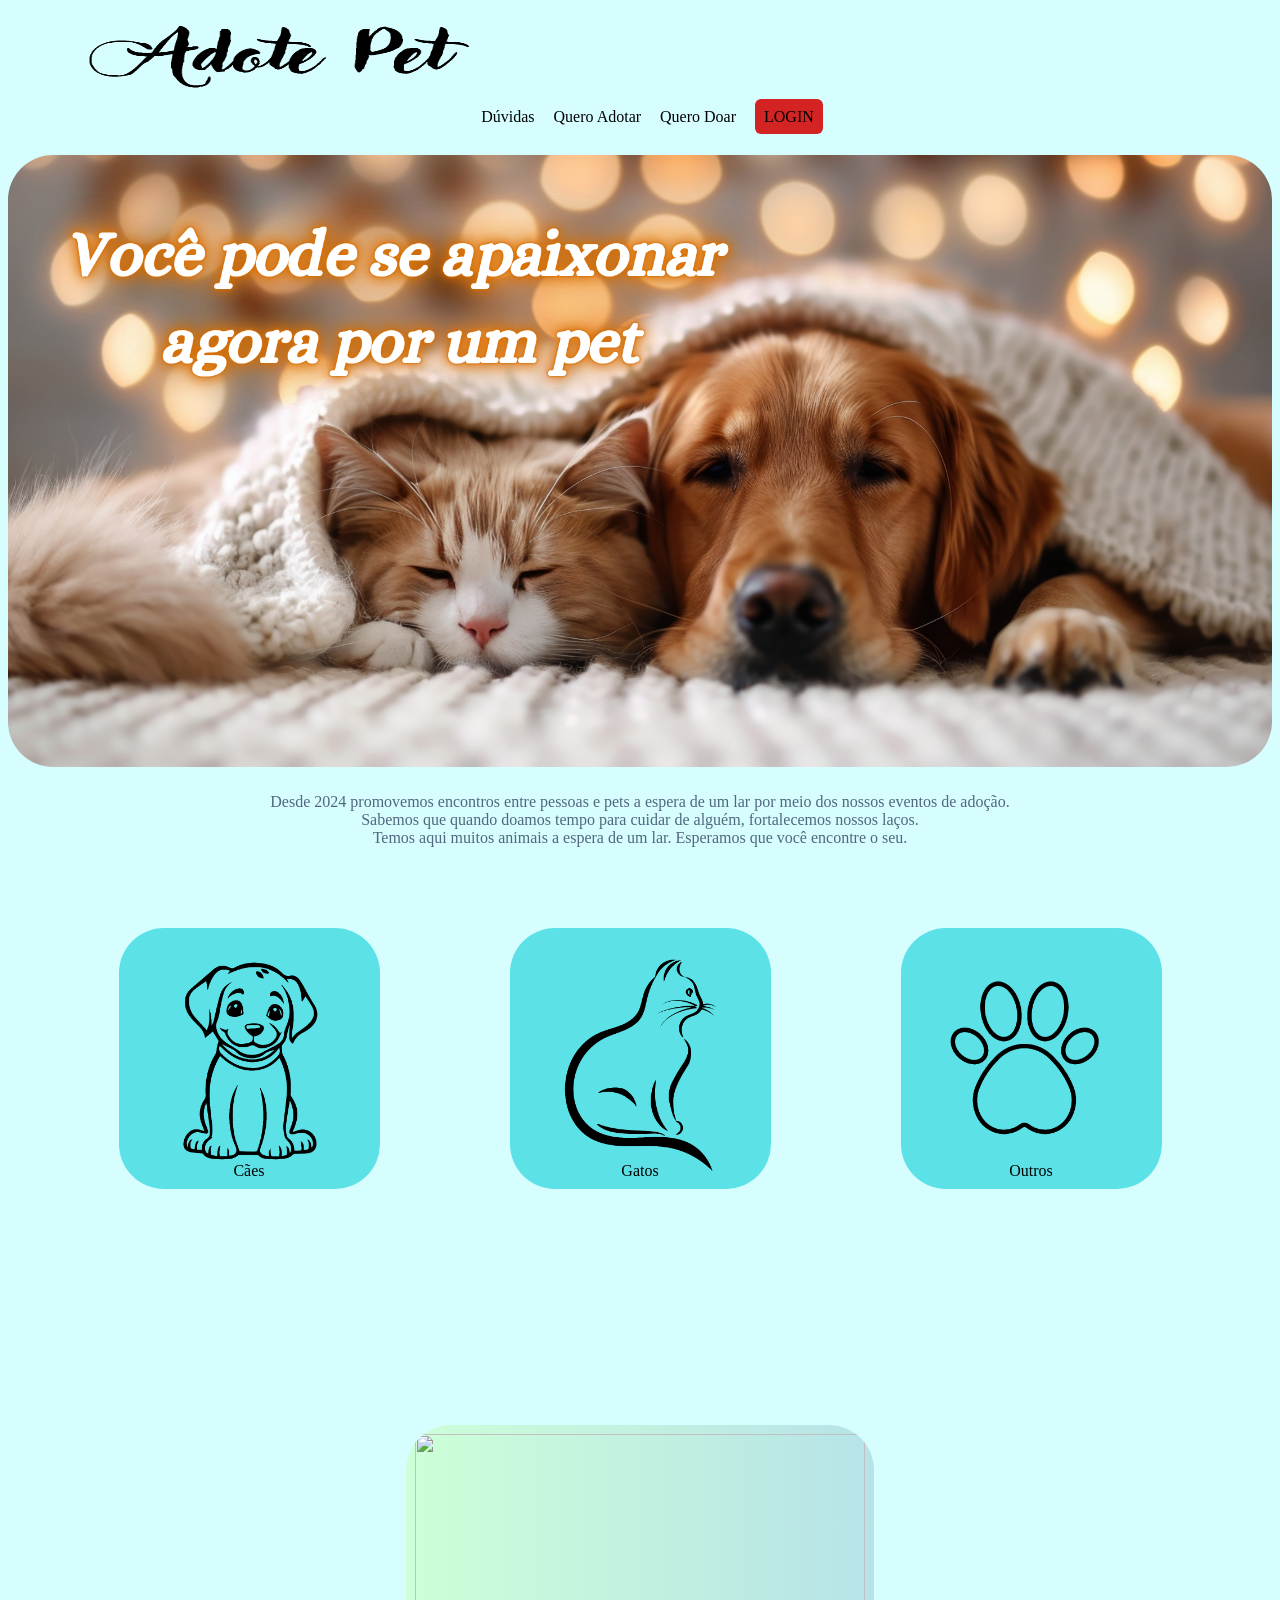
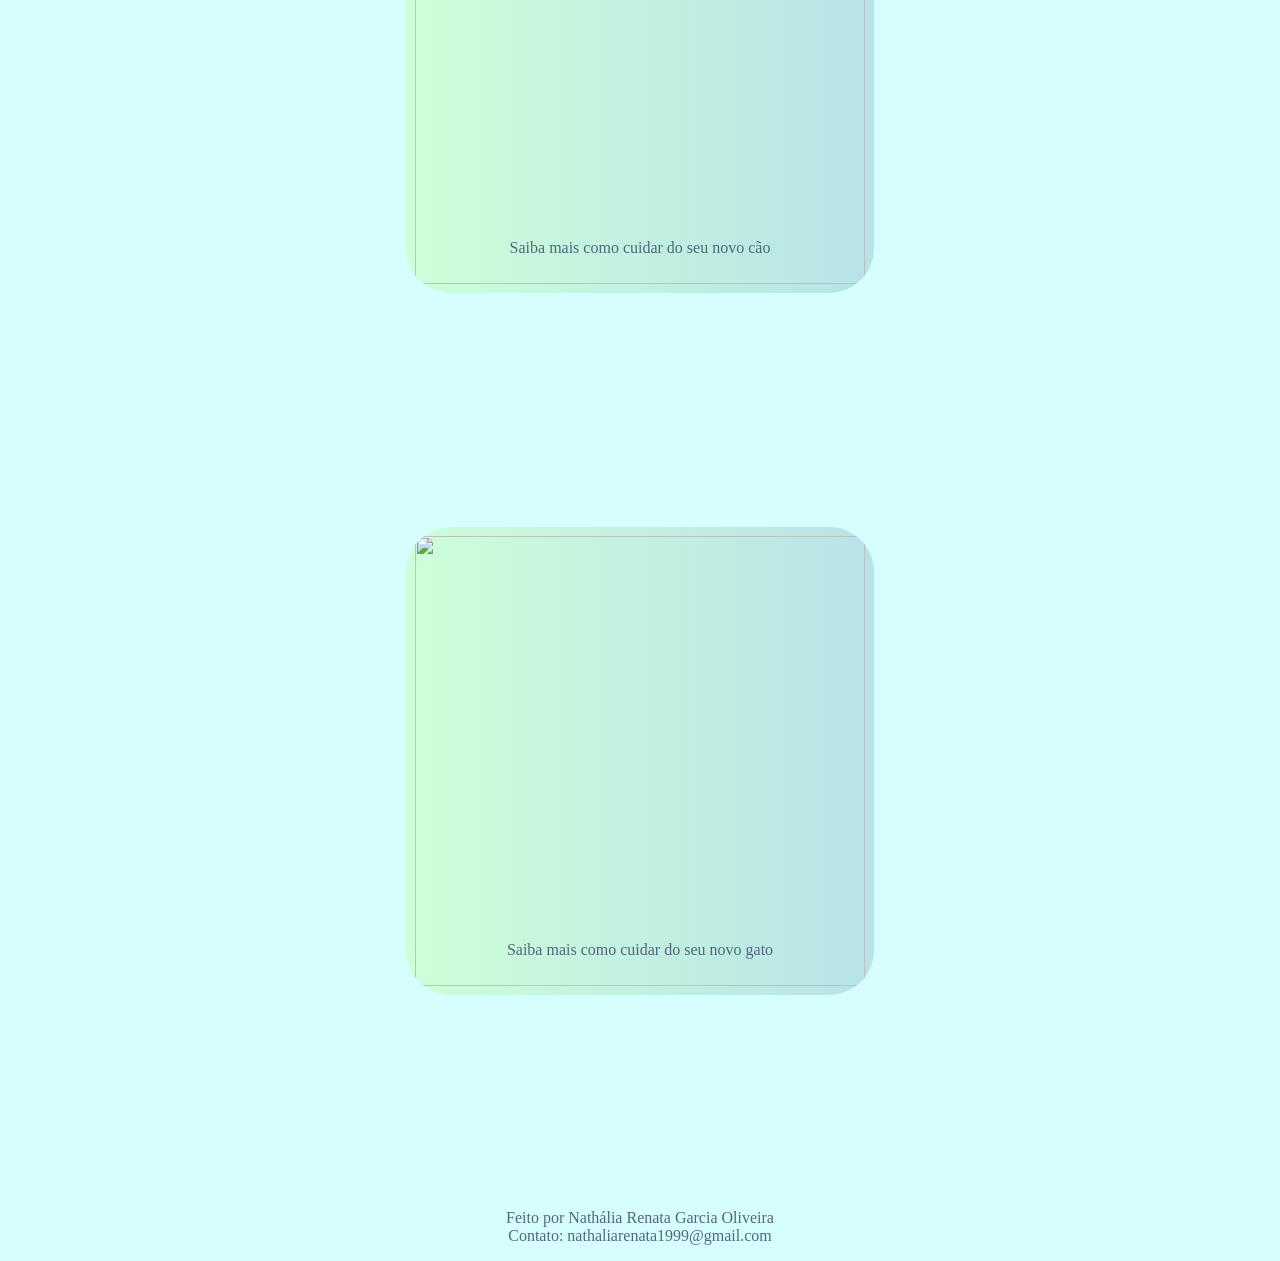
==== index.html @ 2b7d3186 "Add files via upload" ====
<!DOCTYPE html>
<html lang="pt-br">
<head>
    <meta charset="UTF-8">
    <meta name="viewport" content="width=device-width, initial-scale=1.0">
    <title>Adote seu Pet</title>
    <link rel="stylesheet" href="stylecalig.css">
    <link rel="stylesheet" href="style.css">
</head>
<body>
    <div class="header-container">
        <div class="barra">
            <img src="Logo.png" class="logo1">
            <div class="text">
                <nav class="linkcar">
                    <a href="duvidas.html">Dúvidas</a>
                    <a href="adote.html">Quero Adotar</a>
                    <a href="doe.html">Quero Doar</a>
                    <a href="login.html" class="entrar">LOGIN</a>
                </nav>
            </div>
        </div>
    
        <img src="Cat and dog 1.png" class="capa">
    </div>
    <p class="text2"> Desde 2024 promovemos encontros entre pessoas e pets a espera de um lar por meio dos nossos eventos de adoção.<br> 
        Sabemos que quando doamos tempo para cuidar de alguém, fortalecemos nossos laços.<br>  
        Temos aqui muitos animais a espera de um lar. Esperamos que você encontre o seu.</p> 
    
        <div class="container-animais">
            <div class="item-animal">
                <img src="Dog2.png" class="animal-imagem">
                <label class="animal-descricao">Cães</label>
            </div>
            <div class="item-animal">
                <img src="cat.png" class="animal-imagem">
                <label class="animal-descricao">Gatos</label>
            </div>
            <div class="item-animal">
                <img src="pata.png" class="animal-imagem">
                <label class="animal-descricao">Outros</label>
            </div>
        </div>
        <div class="dicas">
            <div class="mov">
            <div class="item-dicas">
                <img src="DogDicas.PNG" class="animal-dicas">
                 <a  class="text2" href="cuidadoscao.html" >Saiba mais como cuidar do seu novo cão</a >
            </div>    
            </div>
            
            <div class="mov">
            <div class="item-dicas" >
                <img src="Gatodicas.PNG" class="animal-dicas">
                <a  class="text2" href="cuidadosgato.html" >Saiba mais como cuidar do seu novo gato</a >
            </div>
            </div>
        </div>
    </div>
    <br>
    <br>
    <br>
<div class="text2">
    <p>Feito por Nathália Renata Garcia Oliveira
    <br>
    Contato: nathaliarenata1999@gmail.com</p>
</div>
---- stylecalig.css ----
body{
    font-family: 'Alice', serif;
}

@font-face {
  font-family: 'Alice';
  src: url("C:\Users\natha\OneDrive\Documentos\DESENVOLVIMENTO DE SISTEMAS\HTML\Portifolio\Adoção de Animais\Alice-Regular.ttf") format('ttf'),
       url("C:\Users\natha\OneDrive\Documentos\DESENVOLVIMENTO DE SISTEMAS\HTML\Portifolio\Adoção de Animais\Alice-Regular.ttf") format('ttf'),
       url("C:\Users\natha\OneDrive\Documentos\DESENVOLVIMENTO DE SISTEMAS\HTML\Portifolio\Adoção de Animais\Alice-Regular.ttf") format('truetype');
  font-weight: normal;
  font-style: normal; /* adiciona a fonte do texto*/
}
---- style.css ----
.header-container {
    display: flex;
    flex-direction: column;
    width: 100%;
}

.barra {
    display: flex;
    flex-direction: column; /* Mudamos para coluna para empilhar logo, links e a linha */
    align-items: flex-start; /* Alinha os itens à esquerda */
    padding: 10px 50px;
    /* Outros estilos da barra, se houver */
}

.linkcar a {
    margin-left: 15px;
    text-decoration: none;
    color: black;
}

.text label {
    width: 100%; /* Faz a linha de pontos ocupar a largura da barra */
    font-size: 1em;
    color: black;
    white-space: nowrap;
    overflow: hidden;
    text-overflow: ellipsis;
    text-align: left; /* Alinha os pontos à esquerda */
    padding-bottom: 5px; /* Adiciona um pouco de espaço abaixo da linha */
}

.capa {
    width: 100%;
    height: auto;
    border-radius: 5dvh;
    padding: 0;
    margin: 10px auto;
    border: 0;
    display: block;
    max-width: 170dvh;
    max-height: 80dvh;
    object-fit: cover;
}

.logo1{
    width: 50dvh;
    height: 20dvh;
    display: flex;
    margin: -5dvh;
    margin-left: 1dvh;
    }
 

.linkcar{
    /* background-color: #d7feff; */
    width: 100%; 
    height: 0;
    margin: 0;
    padding: 0;
    margin-bottom: 3dvh;
    display: block;
    justify-content: space-between;
    text-align: center;
    margin-left: auto;
    margin-right: auto;
    
}
.entrar , .voltar{
    width: 19dvh; /* Ajustado para um tamanho fixo legível em qualquer tela(largura do botão) */
    height: 5dvh; /*tamanho do botão*/
    border-radius: 5dvh;
    padding: 1dvh;
    background-color: #d32323;
    margin: -1dvh;
    color: azure;
    border: none;
    border-radius: 6px;
    font-size: 1rem;
    cursor: pointer;
  
}

h1 {
    text-align: center;
    font-size: 40px;
    margin: 0;
}

.text {  
    text-align: center;
    font-family: Georgia, 'Times New Roman', Times, serif;
    display: flex;
    flex-direction: column;
    align-items: flex-end; /* Alinha os links à direita */
    width: 100%; /* Ocupa a largura total da barra */

}
.text2{
    text-decoration: none; /* Remove sublinhado do iperlink */
   color: #51677e; 
   text-align: center;
}
.container-animais{
    display: flex;
    flex-wrap: wrap; /* Para quebrar para a próxima linha em telas menores */
    justify-content: center; /* Centralizar os itens horizontalmente */
    gap: 40px; /* Espaçamento entre os itens */
    padding: 20px; /* Espaçamento ao redor do container */
}

.item-animal{
    display: flex;
    flex-direction: column; /* Alinhar imagem e texto verticalmente */
    align-items: center; /* Centralizar imagem e texto horizontalmente dentro do item */
    text-align: center;
    padding: 5dvh;
    
}

.animal-imagem{
    width: 25dvh; /* Tamanho da imagem relativo à altura da viewport */
    height: 25dvh;
    border-radius: 5dvh;
    padding: 2dvh;
    background-color: #5ce1e6;
    margin-bottom: -3vh; /* Espaço entre a imagem e a descrição */
}

.animal-descricao {
    font-family: Georgia, 'Times New Roman', Times, serif;
}

.dicas {
    display: flex;
    flex-wrap: wrap;
    justify-content: center; 
    gap: 30dvh; /* Afasta os dois objetos*/
    padding: 20dvh; /* A descrição desce para baixo, saindo da imagem*/
}

.item-dicas {
    display: flex;
    flex-direction: column; 
    align-items: center; 
    text-align: center;
    
}

.animal-dicas {
    width: 50dvh;
    height: 50dvh;
    border-radius: 5dvh;
    padding: 1vh;
    background: linear-gradient(to right, #cdffd8, #94b9ff,#bbf0de);/* faz um degrade*/
    margin-bottom: -6vh; /* A descrição sobe para cima(encaixando dentro da imagem)*/
    -webkit-animation: beta-gradient 3s linear infinite;
    -moz-animation: beta-gradient 3s linear infinite;
    animation: beta-gradient 3s linear infinite;
    overflow: hidden;
    background-size: 500% auto;
}
.animal-dicas ::after {
  content: "";
  width: 100%;
  height: 200px;
  position: absolute;
  top: 0;
  left: 0;
  background-image: -webkit-linear-gradient(315deg, rgba(9, 79, 153, 0.29), rgba(164, 164, 164, 0.18) 50%, rgba(45, 45, 81, 0.49) 95%), url(https://www.transparenttextures.com/patterns/climpek.png);
  background-image: linear-gradient(135deg, #ffffff00, #ffffff2e 50%, #ffffff00 95%), url(https://www.transparenttextures.com/patterns/climpek.png);
  -webkit-animation: beta-gradient 40s linear infinite;
  -moz-animation: beta-gradient 40s linear infinite;
  animation: beta-gradient 40s linear infinite;
}
@-webkit-keyframes beta-gradient {
    0%{background-position:0 0}
    100%{background-position:100% 0}
}
@-moz-keyframes beta-gradient {
    0%{background-position:0 0}
    100%{background-position:100% 0}
}
@keyframes beta-gradient { 
    0%{background-position:0 0}
    100%{background-position:100% 0}
}

.textduv {
    text-align: center;
    font-family: Georgia, 'Times New Roman', Times, serif;
    
}
body {
    background-color: #d7feff;
    
}
td{
    display: flex;
    justify-content: center;
}
.mov{
        color: #333;
        cursor: pointer; /* Transforma a seta do mouse na "mãozinha" de clique */
        transition: transform 0.5s ease; /* Suaviza o movimento */
    }
.mov :hover{
    color: #007BFF; /* Muda a cor opcionalmente */
    
}

.item-animal:hover, .info-imagem-adote:hover,.imagem-doe:hover,.login:hover {
 transform: scale(1.1);
}
.item-animal:hover, .info-imagem-adote:hover, .imagem-doe:hover,.login:hover {
    transition: transform 0.3s ease; /* Faz a animação durar 0.3 segundos */
}


/* ==========================================================================
   RESPONSIVIDADE
   ========================================================================== */

   /* Regras gerais para garantir centralização de títulos em qualquer ecrã */
h1 {
    text-align: center !important;
    width: 100% !important;
    margin-top: 20px !important;
    margin-bottom: 20px !important;
}

@media screen and (max-width: 768px) {

    /* Força o container do topo a exibir tudo verticalmente e limpa alturas fixas */
    div.header-container {
        height: auto !important;
        min-height: min-content !important;
        display: block !important;
        visibility: visible !important;
        opacity: 1 !important;
    }

    /* Força a barra a aparecer e quebrar em linha */
    div.barra {
        display: flex !important;
        flex-direction: column !important;
        align-items: center !important;
        justify-content: center !important;
        width: 100% !important;
        height: auto !important;
        position: static !important;
        visibility: visible !important;
        opacity: 1 !important;
        padding: 20px 10px !important;
        background-color: #d7feff !important; /* Força uma cor de fundo para os links não sumirem no fundo */
    }

    /* Garante que o logo não suma */
    img.logo1 {
        display: block !important;
        max-width: 140px !important;
        height: auto !important;
        margin: 0 auto 20px auto !important;
        visibility: visible !important;
        opacity: 1 !important;
    }

    /* Força a div interna do menu a ficar totalmente visível */
    div.text {
        display: flex !important;
        width: 100% !important;
        height: auto !important;
        margin: 0 !important;
        padding: 0 !important;
        border-top: none !important; /* Remove a linha pontilhada no mobile */
        justify-content: center !important;
        visibility: visible !important;
        opacity: 1 !important;
    }

      div.textduv {
        display: flex !important;
        flex-direction: column !important;
        align-items: center !important; /* Centraliza os elementos estruturais */
        text-align: center !important;  /* Centraliza os textos e labels */
        width: 100% !important;
        padding: 20px 15px !important;
        box-sizing: border-box !important;
    }
    div.textduv h1 {
        text-align: center !important;
        font-size: 1.8rem !important;
        width: 100% !important;
        margin: 15px auto !important;
        word-wrap: break-word !important;
    }

    div.textduv label, 
    div.textduv h3 {
        display: block !important;
        text-align: center !important;
        width: 100% !important;
        margin-top: 20px !important;
        font-weight: bold !important;
    }

    /* Ajusta e centraliza os parágrafos descritivos */
    div.textduv p {
        text-align: center !important; /* Altera o alinhamento para o meio no telemóvel */
        font-size: 1rem !important;
        line-height: 1.6 !important;
        width: 100% !important;
        max-width: 600px !important;
        margin: 10px auto !important;
    }

    /* Remove quebras de linha manuais (<br>) que possam deformar o texto centralizado */
    div.textduv p br {
        display: none !important;
    }
    
    /* Força o menu (<nav>) e suas opções a aparecerem na tela */
    nav.linkcar {
        display: flex !important;
        flex-direction: column !important; /* Itens um embaixo do outro */
        width: 100% !important;
        height: auto !important;
        gap: 12px !important;
        padding: 0 !important;
        margin: 0 !important;
        text-align: center !important;
        visibility: visible !important;
        opacity: 1 !important;
    }

    /* Estilização forçada dos links/botões no celular */
    nav.linkcar a {
        display: block !important;
        visibility: visible !important;
        opacity: 1 !important;
        padding: 12px !important;
        color: #333333 !important; /* Força a cor do texto para não ficar invisível */
        background-color: #bffafc !important; /* Fundo cinza claro para destacar o botão */
        border-radius: 6px !important;
        font-size: 1.1rem !important;
        text-decoration: none !important;
        width: 85% !important;
        max-width: 280px !important;
        margin: 0 auto !important;
    }

    /* Força o destaque do botão de LOGIN */
    nav.linkcar a.entrar {
        background-color: #f07167 !important;
        color: #ffffff !important;
        font-weight: bold !important;
    }

    /* Garante que a imagem do cão e gato não cubra o menu */
    img.capa {
        display: block !important;
        width: 100% !important;
        height: auto !important;
        margin-top: 20px !important;
    }


}
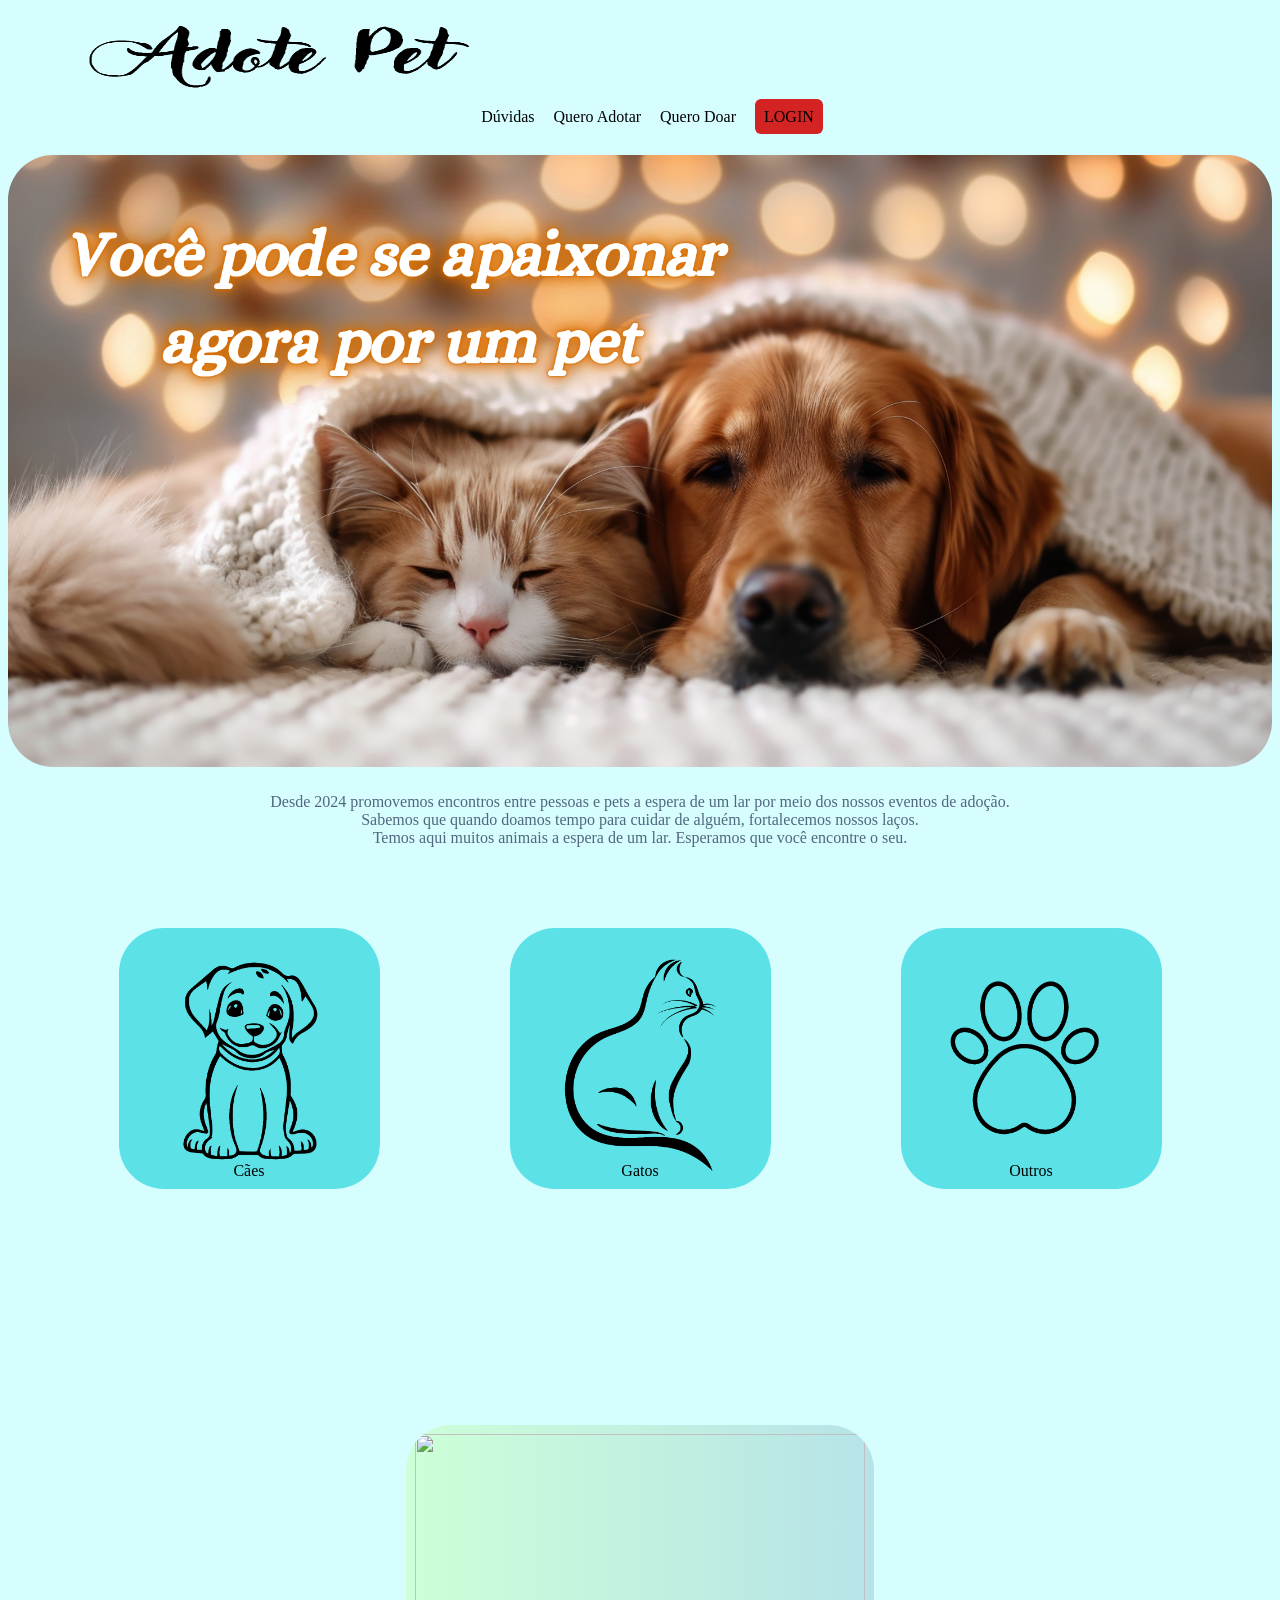
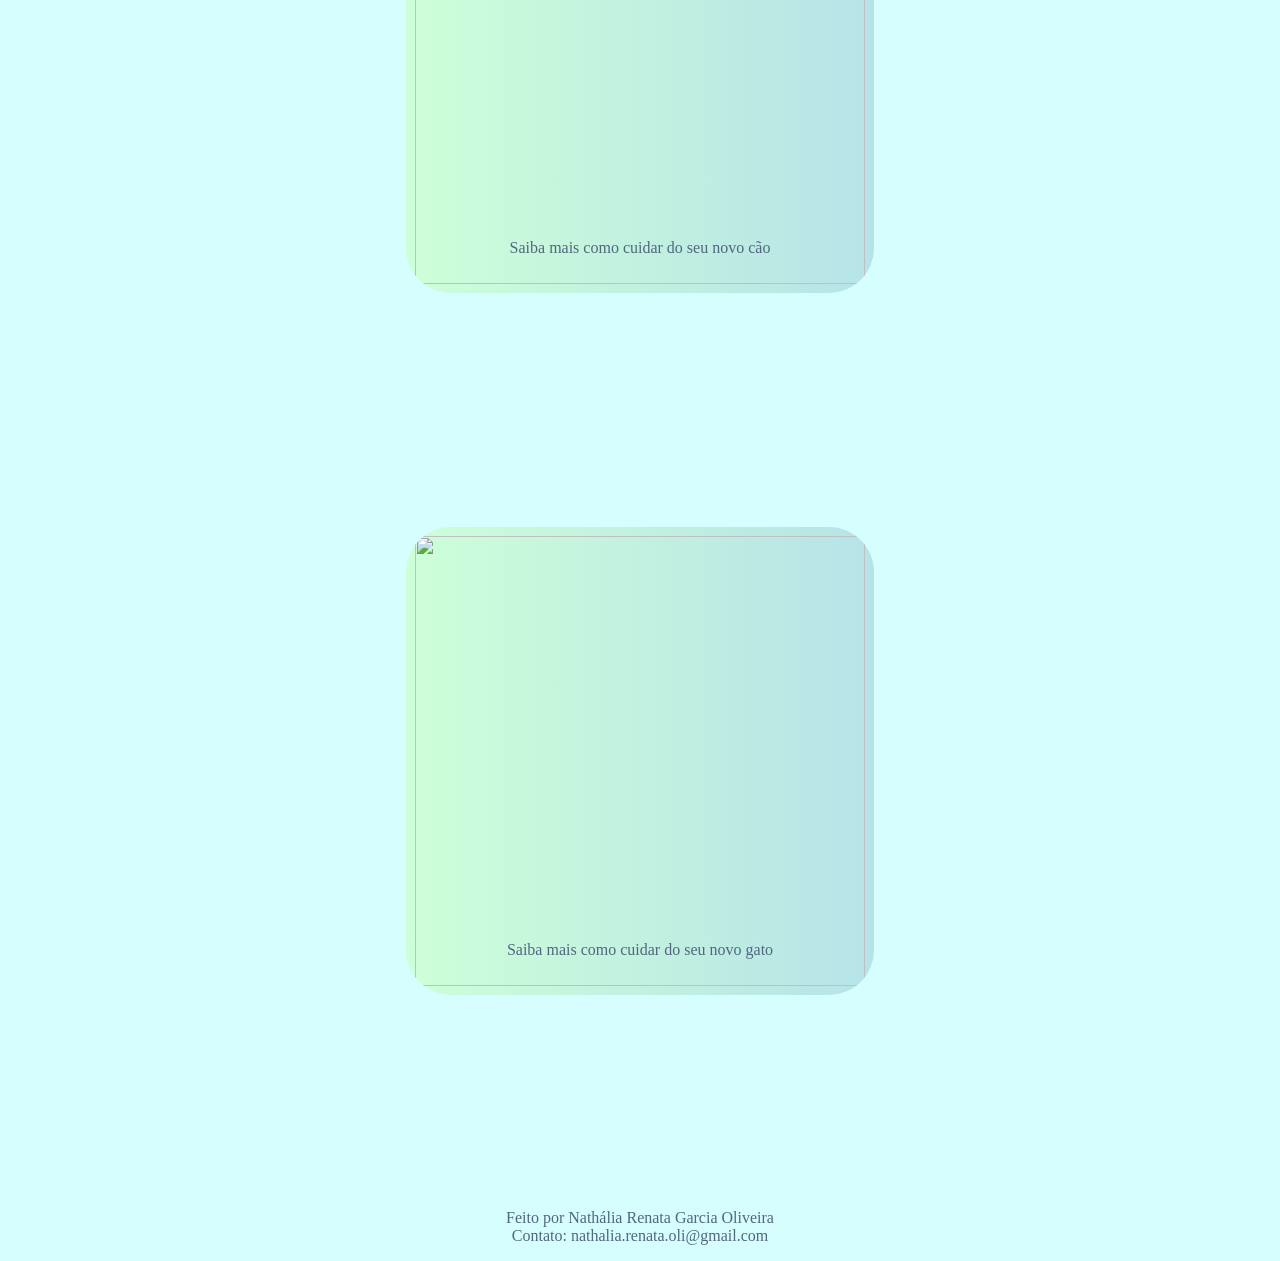
==== commit b6c4c2e6: "Update index.html Mudança de e-mail" ====
--- a/index.html
+++ b/index.html
@@ -63,5 +63,5 @@
 <div class="text2">
     <p>Feito por Nathália Renata Garcia Oliveira
     <br>
-    Contato: nathaliarenata1999@gmail.com</p>
-</div>+    Contato: nathalia.renata.oli@gmail.com</p>
+</div>
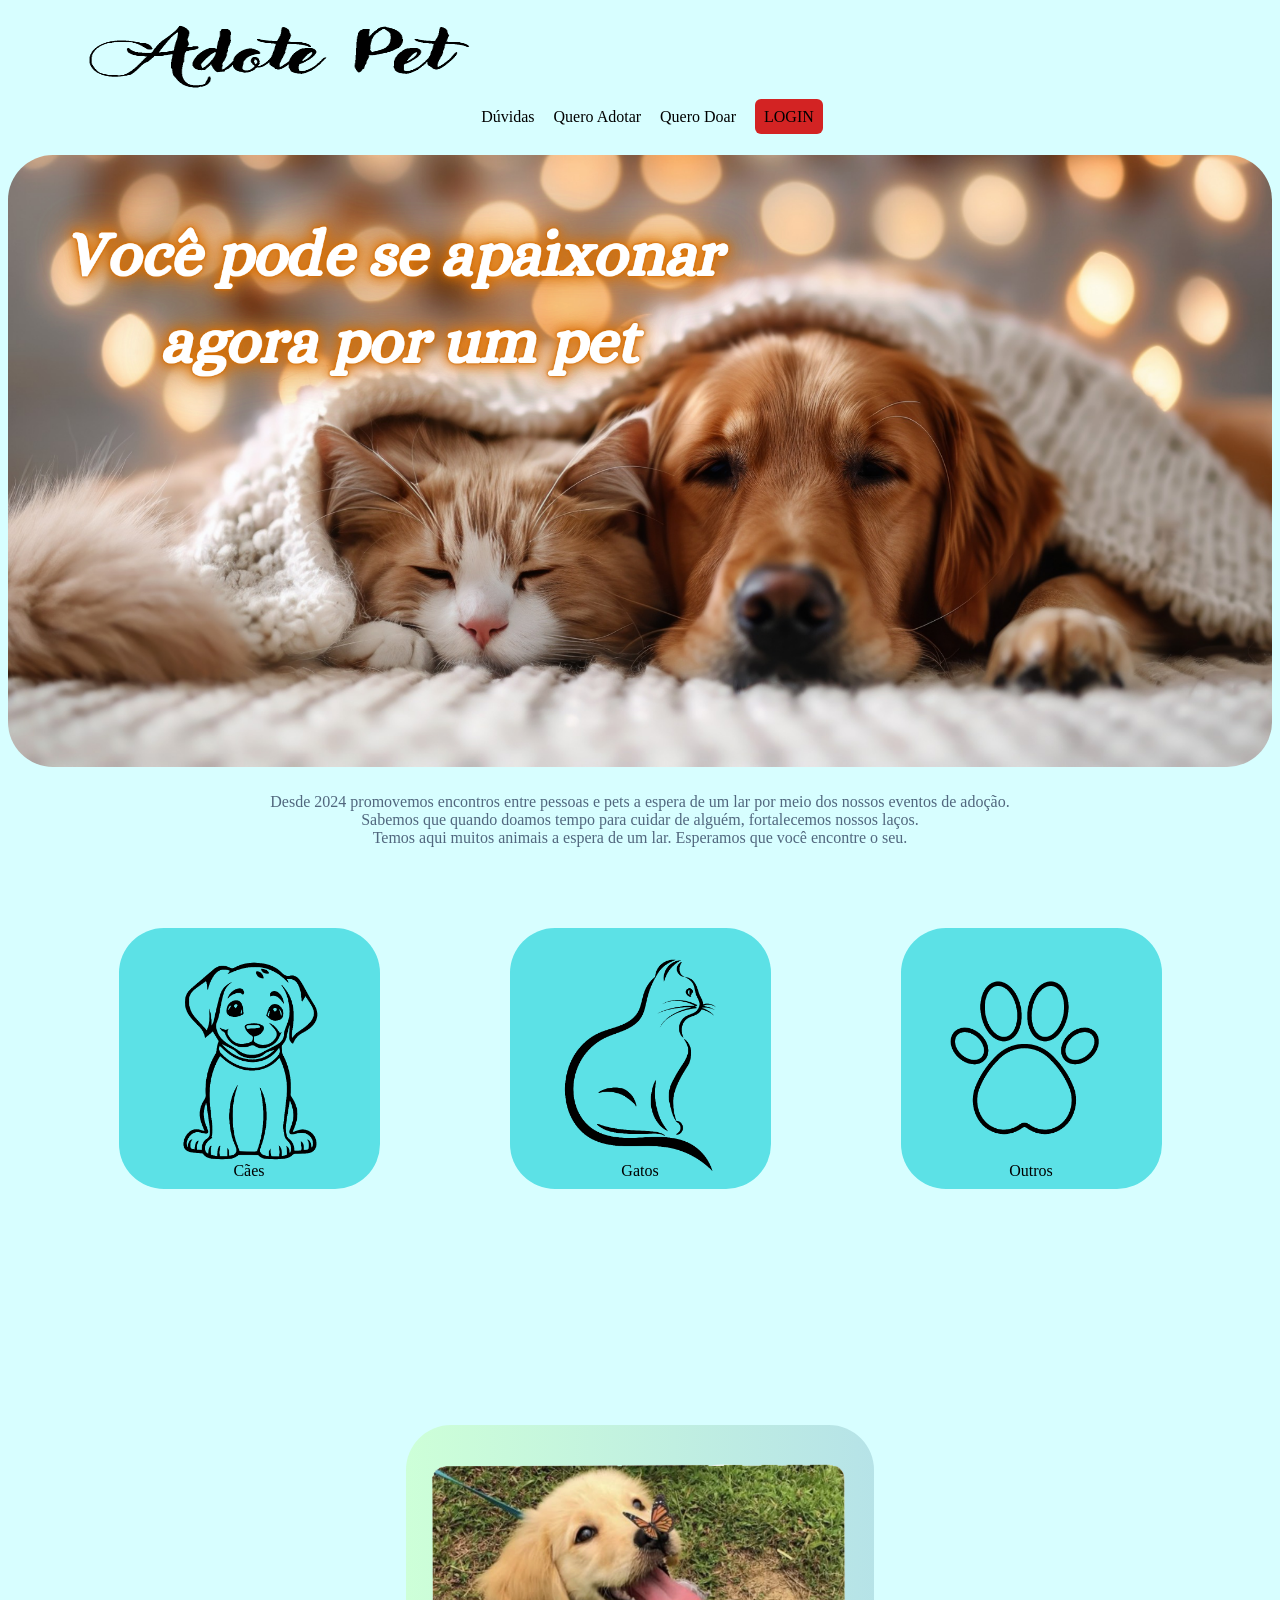
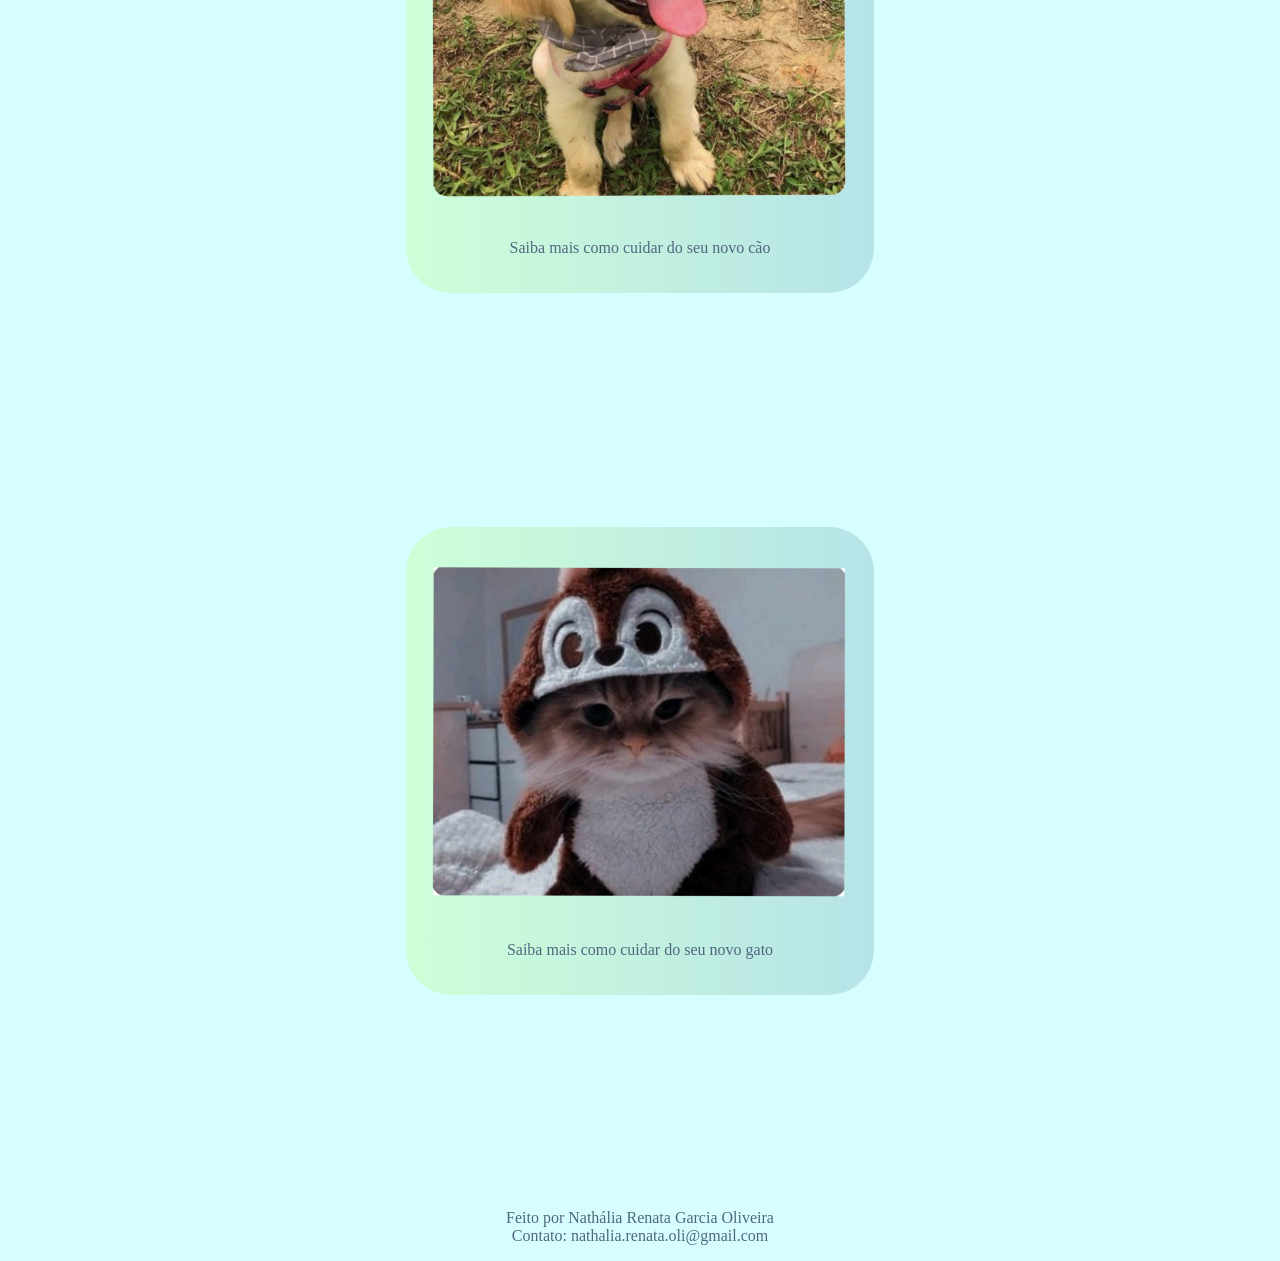
==== commit 46fcb11a: "Update index.html" ====
--- a/index.html
+++ b/index.html
@@ -44,14 +44,14 @@
         <div class="dicas">
             <div class="mov">
             <div class="item-dicas">
-                <img src="DogDicas.PNG" class="animal-dicas">
+                <img src="DogDicas.png" class="animal-dicas">
                  <a  class="text2" href="cuidadoscao.html" >Saiba mais como cuidar do seu novo cão</a >
             </div>    
             </div>
             
             <div class="mov">
             <div class="item-dicas" >
-                <img src="Gatodicas.PNG" class="animal-dicas">
+                <img src="Gatodicas.png" class="animal-dicas">
                 <a  class="text2" href="cuidadosgato.html" >Saiba mais como cuidar do seu novo gato</a >
             </div>
             </div>
